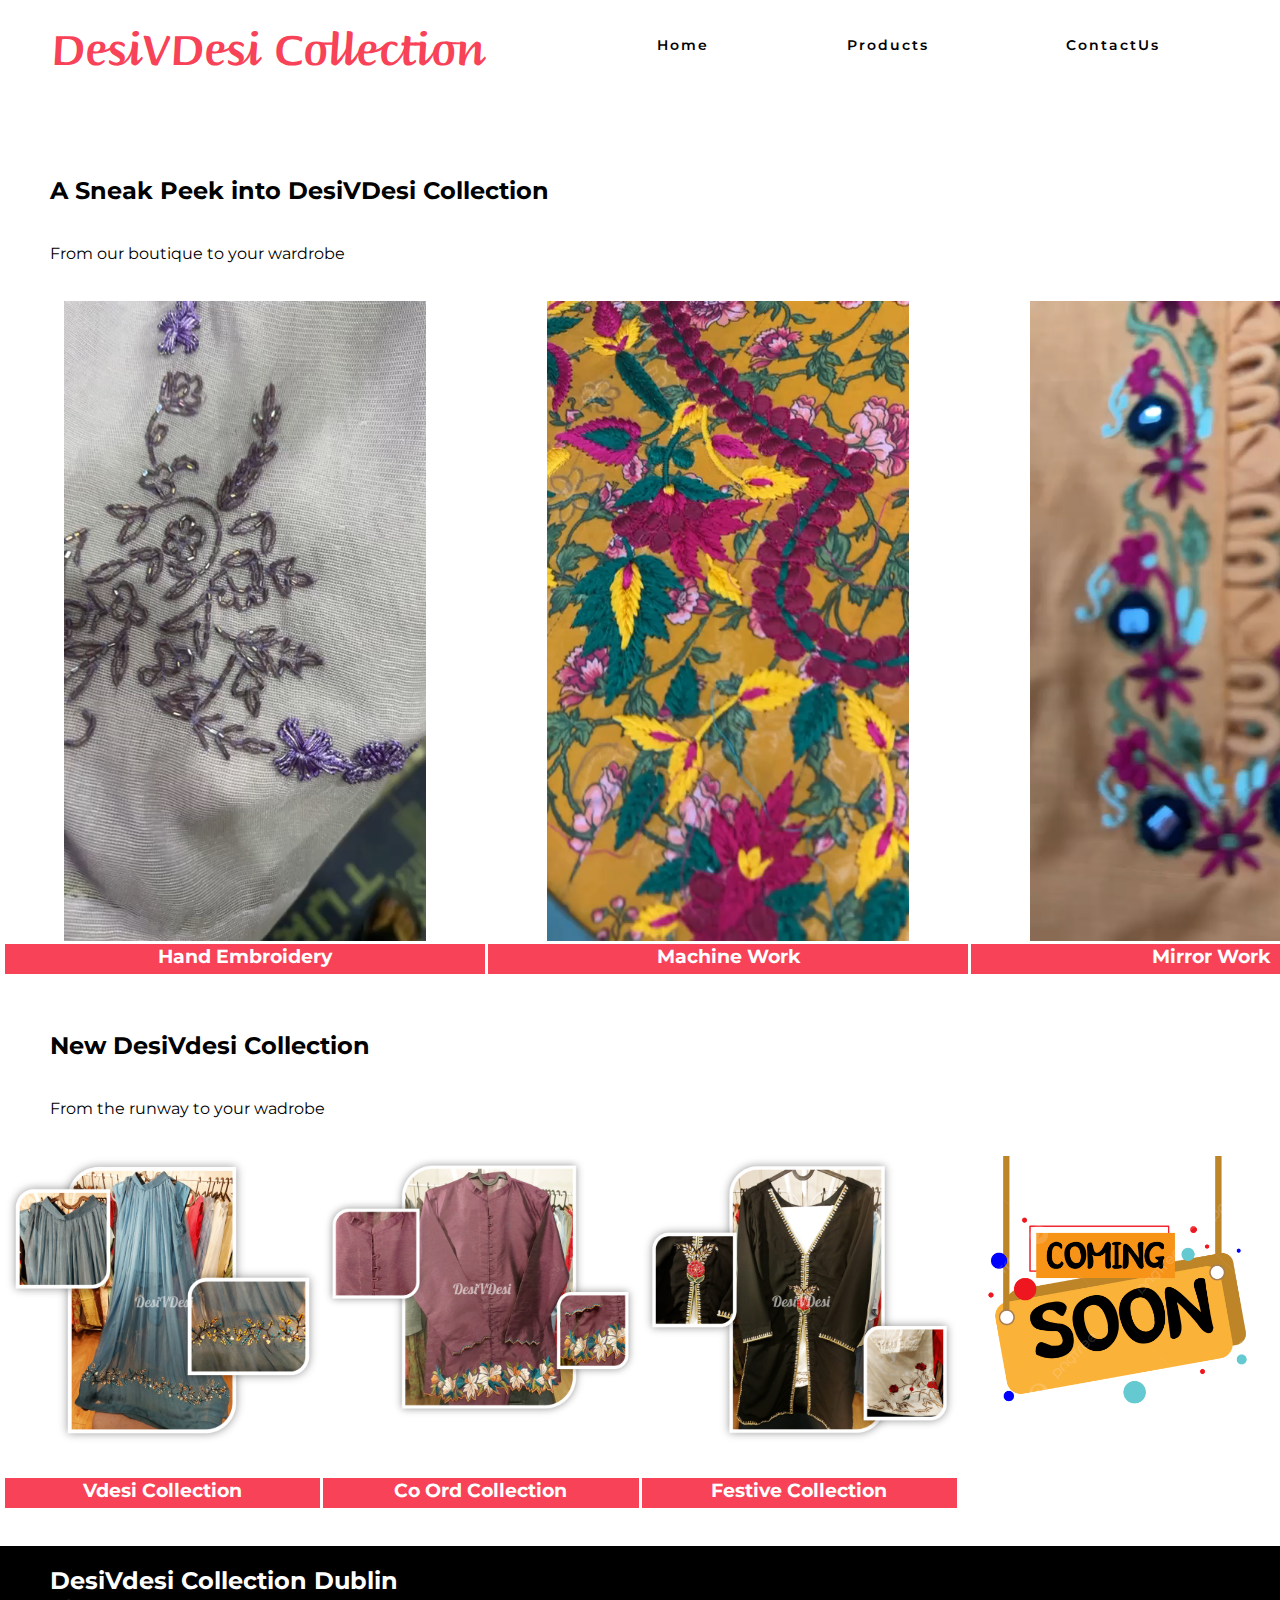
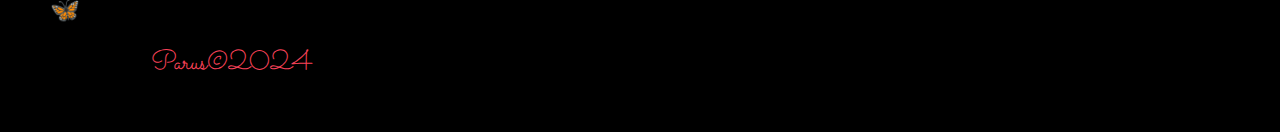
==== index.html @ 999cdb15 "Update index.html" ====
<!DOCTYPE html>
<html lang="en">
<head> 
    <meta charset="UTF-8">
    <meta name="viewport" content="width=device-width, initial-scale=1.0">
    <meta http-equiv="X-UA-Compatible" content="ie=edge">
    <title>Home</title>
    <link href="https://fonts.googleapis.com/css?family=Lora:400,700|Montserrat:300" rel="stylesheet">
    <link href="https://fonts.googleapis.com/css?family=Chivo:300,700|Playfair+Display:700i" rel="stylesheet">
    <link href="https://fonts.googleapis.com/css?family=Beth+Ellen&display=swap" rel="stylesheet">
    <link href="https://fonts.googleapis.com/css?family=Nova+Cut|Nova+Script&display=swap" rel="stylesheet">
    <link rel="stylesheet" href="css/style_index.css">
    <link rel="stylesheet" href="css/merlin.css">
    <link rel="stylesheet" href="css/demo.css">
    <link rel="stylesheet" href="css/nav.css">
    <link rel="stylesheet" href="css/categories.css">
</head> 
<body>  
  <!-- navbar -->
    <nav>
      <div class="logo">
        <h3><a href="mainn.html" class="logo-name">DesiVDesi Collection</a></h3>
      </div>

      <ul class="nav-links">
        <li><a href="index.html">Home</a></li>
        <li><a href="products.html">Products</a></li>
       <!--  <li><a href="categories.html">Categories</a></li> -->
        <li><a href="contact.html">ContactUs</a></li>
       <!-- <li><a href="login.html" id="login">Login</a></li>-->
      </ul>
      <div class="burger">
        <div class="line1"></div>
        <div class="line2"></div>
        <div class="line3"></div>
      </div>
    </nav>
    <!-- navbar -->

    <!-- ALL THE LINKS WILL GO TO categories.html -->
      <div class="index-main-img">
        <a href="mainn.html"><img id="main-index-img" src="images/index-img/cover.png" alt="" srcset=""></a> 
      </div>
      
      <br>
<!-- To be used later
      <div class="index-offers-img">
        <a href="categories.html"><img src="images/index-img/1.png" alt=""></a>
        <a href="categories.html"><img src="images/index-img/2.png" alt=""></a>
        <a href="categories.html"><img src="images/index-img/3.png" alt=""></a>
        <a href="categories.html"><img src="images/index-img/4.png" alt=""></a>
      </div>
-->
      <br><br>
<h2 class="head-of-offer">A Sneak Peek into DesiVDesi Collection</h2><br>
<p class="para-of-offer">From our boutique to your wardrobe</p>
      <br><br>

      <div class="index-grid-img-1">
	<video width="480" height="640" muted onmouseover="this.play()" onmouseout="this.pause();this.currentTime=0;"><source src="images/index-vdos/hand_embroidery.mp4" type="video/mp4"></source></video>
	<video width="480" height="640" muted onmouseover="this.play()" onmouseout="this.pause();this.currentTime=0;"><source src="images/index-vdos/machine_work.mp4" type="video/mp4"></source></video>
	<video width="480" height="640" muted onmouseover="this.play()" onmouseout="this.pause();this.currentTime=0;"><source src="images/index-vdos/Mirror_work.mp4" type="video/mp4"></source></video>
	<video width="480" height="640" muted onmouseover="this.play()" onmouseout="this.pause();this.currentTime=0;"><source src="images/index-vdos/gotta_work.mp4" type="video/mp4"></source></video>
        <!-- <a href="categories.html"><img src="images/index-img/anton-levin-P8prss71psk-unsplash.jpg" alt="" srcset=""></a> -->
        <!-- <a href="categories.html"><img src="images/index-img/bogdan-glisik-2WgOPYJuPsU-unsplash (1).jpg" alt="" srcset=""></a> -->
        <!-- <a href="categories.html"><img src="images/index-img/calvin-lupiya--yPg8cusGD8-unsplash.jpg" alt=""></a> -->
	<!-- <a href="categories.html"><img src="images/index-img/calvin-lupiya--yPg8cusGD8-unsplash.jpg" alt=""></a> -->
        <!--<a href="categories.html">-->
	<h3 class="info-of-img-below">Hand Embroidery</h3>         
        <h3 class="info-of-img-below">Machine Work</h3>
        <h3 class="info-of-img-below">Mirror Work</h3>
	<h3 class="info-of-img-below">Kora Dabka Work</h3>
      </div>

    <!-- ALL THE LINKS WILL GO TO categories.html -->
        
      <br> <br> <br>

      <h2 class="head-of-offer">New DesiVdesi Collection</h2><br>
      <p class="para-of-offer">From the runway to your wadrobe</p>
    
      <br><br>

    <!-- ALL THE LINKS WILL GO TO products.html -->
      <div class="index-grid-img-1">
        <a href="products.html"><img src="images/products-img/women/06edw.png" alt="" width="480" height="640"></a> 
        <a href="products.html"><img src="images/products-img/women/017edw.png" alt=""></a>
        <a href="products.html"><img src="images/products-img/women/023edw.png" alt=""></a>
        <a href="products.html"><img src="images/categories-img/csoon.png" alt="" srcset=""></a>
	<h3 class="info-of-img-below">Vdesi Collection</h3>     
	<h3 class="info-of-img-below">Co Ord Collection</h3>
	<h3 class="info-of-img-below">Festive Collection</h3>    
    </div>
<!-- To be used later
      <h2 class="head-of-offer">STYLES TO STEAL</h2><br>
      <p class="para-of-offer">Inspired by influencer</p>

      <br><br>

      <div class="index-grid-img-3">
        <a href="products.html"><img src="images/index-img/girl1.png" alt=""></a>
        <a href="products.html"><img src="images/index-img/girl2.png" alt="" srcset=""></a>
        <a href="products.html"><img src="images/index-img/girl3.png" alt=""></a>
        <a href="products.html"><img src="images/index-img/girl4.png" alt="" srcset=""></a>
    </div>
-->
    <!-- ALL THE LINKS WILL GO TO products.html -->

      <br><br>

    <!-- FOOTER -->
    <div class="footer-container">
      <div class="footer-1">
        <a href="index.html"><h2>DesiVdesi Collection Dublin🦋</h2></a>
        <!-- To be used later
	<br>
        <p><b>ONLINE SHOPPING</b></p>
          <h6>
            Women <br><br>
            Kids <br><br>
            DesiVdesi Exclusive<br><br>
          </h6>
      </div>

      <div class="footer-2">
        <p><b>USEFUL LINKS</b></p>
        <h6>
          Contact Us<br><br>
          FAQ<br><br>
          T&C<br><br>
          Blog<br><br>
          Privacy Policy<br><br>
        </h6>
      </div>

      <div class="footer-3">
        <p><b>100% Original</b> guarantee</p>
          <h6>
            for all products at merlinfashion.com
          </h6>
        <p><b>Return within 30days</b> of</p>
          <h6>
            receiving you order
          </h6>
        <p><b>Get free delivery</b> for every</p>
          <h6>
            order above Rs.999
          </h6>
        <br><br>
      </div>
      
    </div>
-->
    <p class="copy-right"><a href="index.html">Parus</a>&copy;2024</p>
    <br>
  <!-- FOOTER -->

  <script type="text/javascript" src="js/nav.js"></script>
  </body>
</html>
---- css/style_index.css ----
@import url('https://fonts.googleapis.com/css?family=Oswald|Sacramento&display=swap');
@import url('https://fonts.googleapis.com/css?family=Codystar|Josefin+Slab&display=swap');
@import url('https://fonts.googleapis.com/css2?family=Pacifico&display=swap');
@import url('https://fonts.googleapis.com/css2?family=Briem+Hand:wght@100..900&family=Pacifico&display=swap'); 
*{
    margin:0;
    padding:0;
    box-sizing:border-box;
}

a {
    outline: 0;
    }

body{
    font-family: 'Montserrat', sans-serif;
}
img{
    max-width: 100%;
    height: auto;
    
}
.head-of-offer, .para-of-offer{
    color:black
}
.index-main-img{
    padding-top:50px;
    display: flex;
    flex-wrap: wrap;
}

@media only screen and (max-width:748px){
    .index-main-img{
        padding-top:116px;
        display: flex;
        flex-wrap: wrap;
    }
} 
@media screen and (min-width:300px){
    .index-main-img{
        padding-top:70px;
        display: flex;
        flex-wrap: wrap;
    }
} 
@media screen and (min-width:200px){
    .index-main-img{
        padding-top:100px;
        display: flex;
        flex-wrap: wrap;
    }
} 
.index-offers-img{
    display:grid;
    grid-template-columns: repeat(4,1fr);
    grid-gap:10px;
    margin-top:10px;
    margin-bottom: 10px;
    margin-left:10px;
    margin-right: 10px;
}
.index-grid-img-1{
    display:grid;
    grid-template-columns: 1fr 1fr 1fr 1fr;
    grid-gap:3px;
    margin-left:5px;
    margin-right: 5px;
}

.info-of-img-below{
    text-align:center;
    color:#ffffff;
    background-color: #f84258; 
    height:30px;
    padding-top:1px;
}
@media screen and (max-width:750px){
    .info-of-img-below{
        font-size:12px;
    }
}
@media screen and (max-width:712px){
    .info-of-img-below{
        font-size:9px;
    }
}
.index-grid-img-2{
    display: grid;
    grid-template-columns: 1fr 1fr 1fr;
    grid-gap:20px;
    margin-left:20px;
    margin-right: 20px;
    
}

.index-grid-img-2 img:nth-child(3){
    width:273px;
    object-fit:cover;
}
.index-grid-img-2 img:nth-child(1){
    width:800px;
    object-fit:cover;
}
.index-grid-img-2 img:nth-child(4){
    width:372px;
    object-fit:cover;
}
.index-grid-img-2 img:nth-child(2){
    width:273px;
    object-fit:cover;
}
.index-grid-img-2 img:nth-child(5){
    width:275px;
    object-fit:cover;
}
.index-grid-img-2 img:nth-child(6){
    width:275px;
    object-fit:cover;
}
.head-of-offer{
    padding-left:50px;
}
.para-of-offer{
    padding-left:50px;
}
@media screen and (max-width:400px){
    .head-of-offer{
        font-size: 16px;
    }
    .para-of-offer{
        font-size:11px;
    }  
}
.index-grid-img-3{
    display: grid;
    grid-template-columns: repeat(4,1fr);
    grid-row-start: 1;
    grid-row-end: 3;
    grid-gap: 20px;
    margin-left:20px;
}
@media screen and (max-width:1130px){
    .index-grid-img-3{
      padding-left:30px;
      padding-right:30px;
    }
  }

.img-enlarge img:hover{
	width:auto;
	height:auto;
	position:absolute;
	opacity:1;
	border;2px solid #000;
	box-shadow:5px 5px rgba(0,0,0,0.5);
}

.footer-container{
    align-content: center;
    display:grid;
    grid-template-columns: 1fr 1fr 1fr ;
    grid-gap: 20px;
    background-color: black;
    object-fit: cover;
    padding-bottom:30px;
}
.footer-container .footer-1, .footer-2, .footer-3, h5,h4,h2,h3,h6,p{
    color:white;
}

.footer-container .footer-1 h2,p,h5,h6{
    padding-left:50px;
    padding-top:20px  
}

.footer-container .footer-2,.footer-3{
    padding-top:70px;
}
.copy-right{
    font-family: 'Sacramento', cursive;
    text-align: center;
    color:#f84258; 
    font-size:27px;
}
.copy-right a{
    color:#f84258; 
}
@media  screen and (max-width:593px){
    .footer-container .footer-1 h2,p,h5,h6{
        padding-left:10px;
    }

     .copy-right {
        font-size:19px;
    }
}
---- css/merlin.css ----
.merlin-grids1,.merlin-grids2{
    padding-left: 40px;
    display:grid;
    grid-template-columns: repeat(3,1fr);
    
}
.merlin-grids2{
    padding-right:40px;
    grid-gap:10px;
}

.merlin-grids1{
    padding-top: 10px;
    padding-right:30px;
    grid-gap:20px;
}
.merlin-grids2 img:nth-child(2){
    padding-top: 70px;
}

@media screen and (max-width:452px){
    .merlin-grids2 img:nth-child(2){
        padding-top: 20px;
    }
}
@media screen and (max-width:780px) and (min-width:1014px){
    .merlin-grids1{
        padding-top: 160px;
    }
}
@media screen and (max-width:1280px){
    .merlin-grids1, .merlin-grids2{
        padding-left: 30px;
        padding-right: 30px;
    }
}
---- css/nav.css ----
nav{
    display:flex;
    justify-content: space-around;
    align-items:center;
    min-height:10vh;
    background-color: #ffffff;
    position: fixed;
    width: 100%;
    top:0;
    
}
a{
    text-decoration: none;
}
nav a{
    color:black;
}
nav a:hover{
    color:#f84258;
    text-decoration: none;

}
#login{
    color:#f84258;
}
.logo h3{
    font-family: 'Briem Hand', cursive;
    font-weight: 500;
    text-align: center;
    font-size:45px;
}
.logo-name{
     color:#f84258;
}
.logo-name:hover{
    color:#f84258;
    text-decoration: none;
}

.nav-links{
    display:flex;
    list-style: none;
    width:50%;
    justify-content: space-around;
    letter-spacing: 2px;
    font-weight: 600;
    font-size:14px;
    font-family: 'Montserrat', sans-serif;
}
.burger div{
    background-color:#f84258;
    width:25px;
    height:3px;
    margin:5px;
    transition: all 0.3s ease;
}

.burger{
    display:none;
    cursor: pointer;
}

@media screen and (max-width:1024px){
    .nav-links{
        width:80%;
    }

}

@media screen and (max-width:768px){
    body{
        overflow-x: hidden;
    }
    .nav-links{
       position:absolute;
       right:0px;
       height:90vh;
       top:10vh;
       background-color: #232323;
       display:flex;
       flex-direction: column;
       align-items: center;
       width:60%;
       transform:translateX(100%);
       transition: transform 0.5s ease-in;
    }
    .nav-links li{
        opacity: 0;
    }
    .burger{
        display: block;
    }
    nav a{
        color:rgb(231, 216, 216);
    }
    nav a:hover{
        color:#f7f7f7;
        text-decoration: none;
    
    }
}
.nav-active{
    transform: translateX(0%);
}

@keyframes navLinkFade{
    from{
        opacity: 0;
        transform: translateX(50px);
    }
    to{
        opacity: 1;
        transform: translateX(0px);
    }
}

.toggle .line1{
    transform: rotate(-45deg) translate(-5px,6px);
}
.toggle .line2{
    opacity:0;
}
.toggle .line3{
    transform: rotate(45deg) translate(-5px,-6px);
}
---- css/categories.css ----
*{
    margin:0;
    padding:0;
    box-sizing: border-box;
}
.product-img{
    display: grid;
    grid-template-columns: repeat(1,auto-fill(1160px,1fr));
}
h1{
    padding-top: 110px;
    margin:20px;
    text-align: center;
}
hr{
    
    max-width: 200px;
    border:1px solid #caa529;
}
#name-fashion{
    color:#f84258;
}
.trends-header, .main-head-of-color-gold{
    color:#caa529;
}
.trends-categories, .for-her, .for-him{
    display:grid;
    padding-left:50px;
}
.trends-categories{
    grid-template-columns: repeat(3,1fr);
}
.for-her{
    grid-template-columns: repeat(2,1fr);
}
.for-him{
    grid-template-columns: repeat(5,1fr);
}
@media screen and (max-width:984px){
    .trends-categories, .for-her, .for-him{
        padding-right:20px;
        padding-left:20px;
    }
}
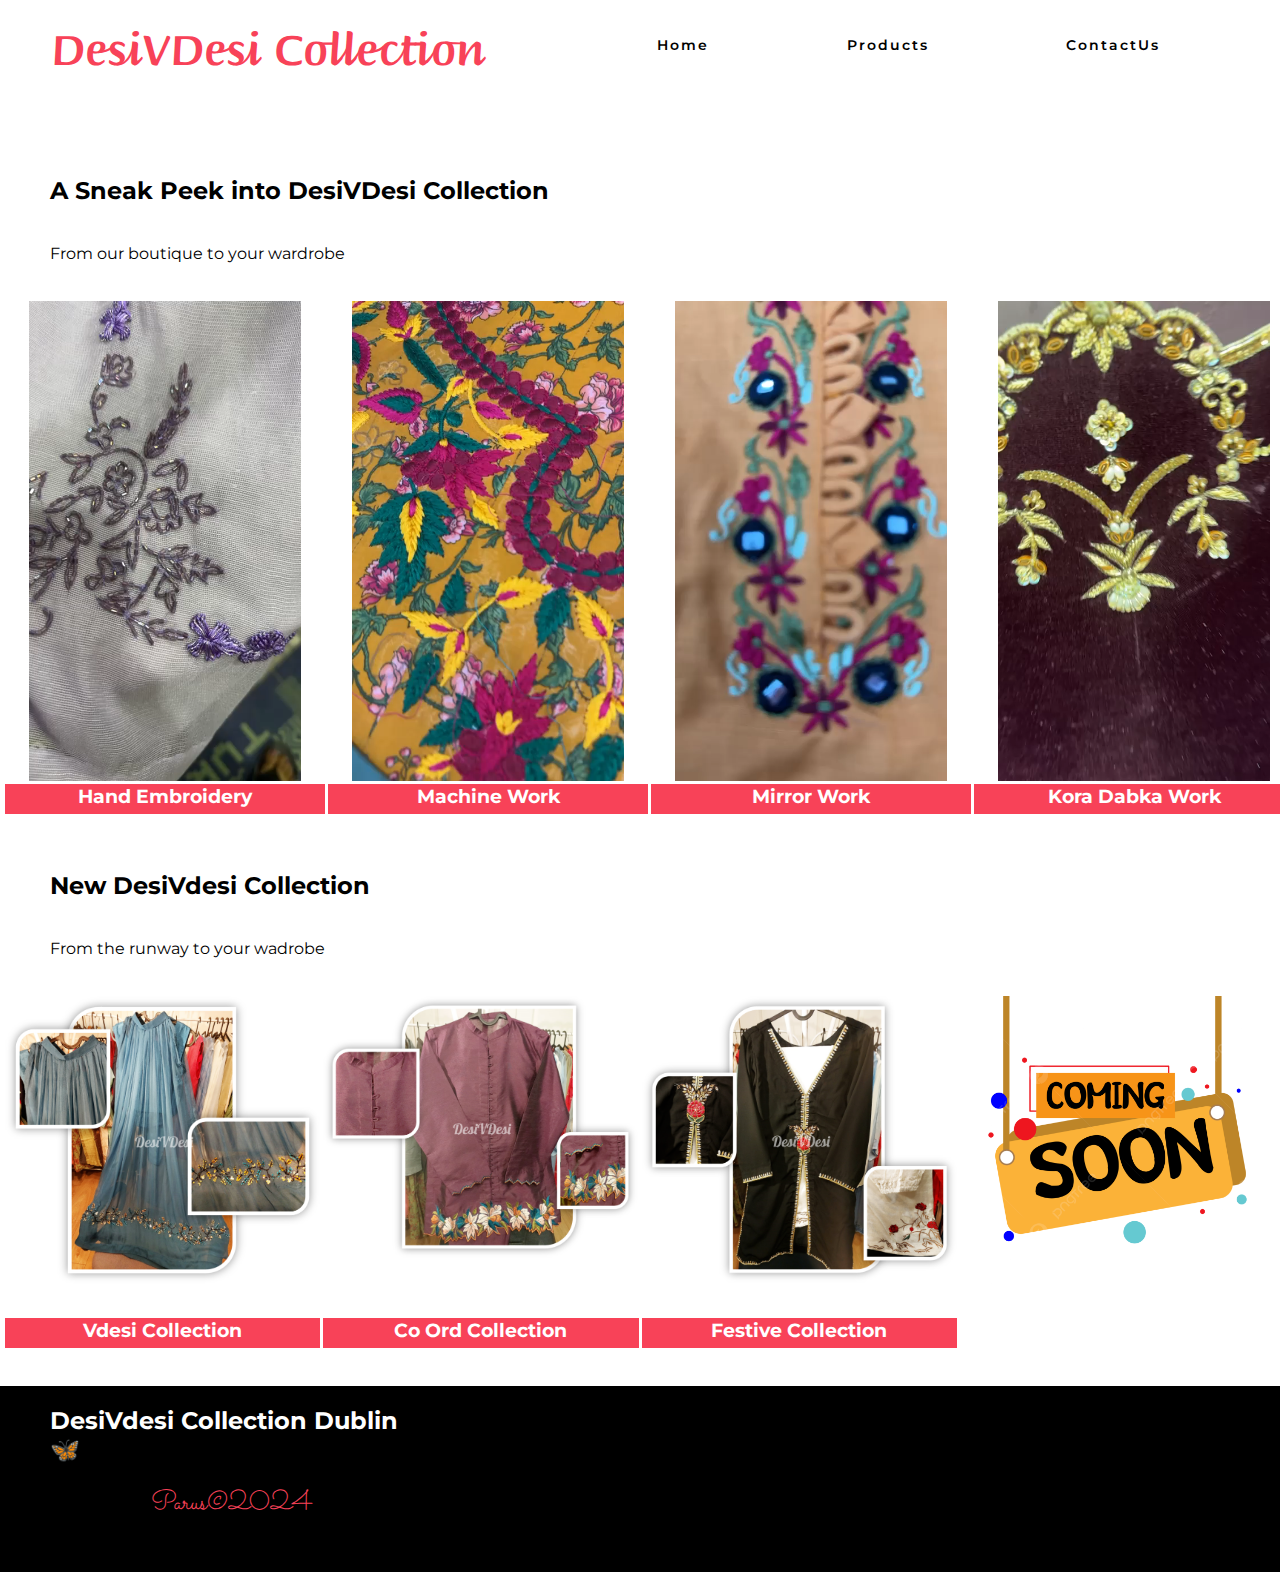
==== commit 37c01999: "Update index.html" ====
--- a/index.html
+++ b/index.html
@@ -57,10 +57,10 @@
       <br><br>
 
       <div class="index-grid-img-1">
-	<video width="480" height="640" muted onmouseover="this.play()" onmouseout="this.pause();this.currentTime=0;"><source src="images/index-vdos/hand_embroidery.mp4" type="video/mp4"></source></video>
-	<video width="480" height="640" muted onmouseover="this.play()" onmouseout="this.pause();this.currentTime=0;"><source src="images/index-vdos/machine_work.mp4" type="video/mp4"></source></video>
-	<video width="480" height="640" muted onmouseover="this.play()" onmouseout="this.pause();this.currentTime=0;"><source src="images/index-vdos/Mirror_work.mp4" type="video/mp4"></source></video>
-	<video width="480" height="640" muted onmouseover="this.play()" onmouseout="this.pause();this.currentTime=0;"><source src="images/index-vdos/gotta_work.mp4" type="video/mp4"></source></video>
+	<video width="320" height="480" muted onmouseover="this.play()" onmouseout="this.pause();this.currentTime=0;"><source src="images/index-vdos/hand_embroidery.mp4" type="video/mp4"></source></video>
+	<video width="320" height="480" muted onmouseover="this.play()" onmouseout="this.pause();this.currentTime=0;"><source src="images/index-vdos/machine_work.mp4" type="video/mp4"></source></video>
+	<video width="320" height="480" muted onmouseover="this.play()" onmouseout="this.pause();this.currentTime=0;"><source src="images/index-vdos/Mirror_work.mp4" type="video/mp4"></source></video>
+	<video width="320" height="480" muted onmouseover="this.play()" onmouseout="this.pause();this.currentTime=0;"><source src="images/index-vdos/gotta_work.mp4" type="video/mp4"></source></video>
         <!-- <a href="categories.html"><img src="images/index-img/anton-levin-P8prss71psk-unsplash.jpg" alt="" srcset=""></a> -->
         <!-- <a href="categories.html"><img src="images/index-img/bogdan-glisik-2WgOPYJuPsU-unsplash (1).jpg" alt="" srcset=""></a> -->
         <!-- <a href="categories.html"><img src="images/index-img/calvin-lupiya--yPg8cusGD8-unsplash.jpg" alt=""></a> -->
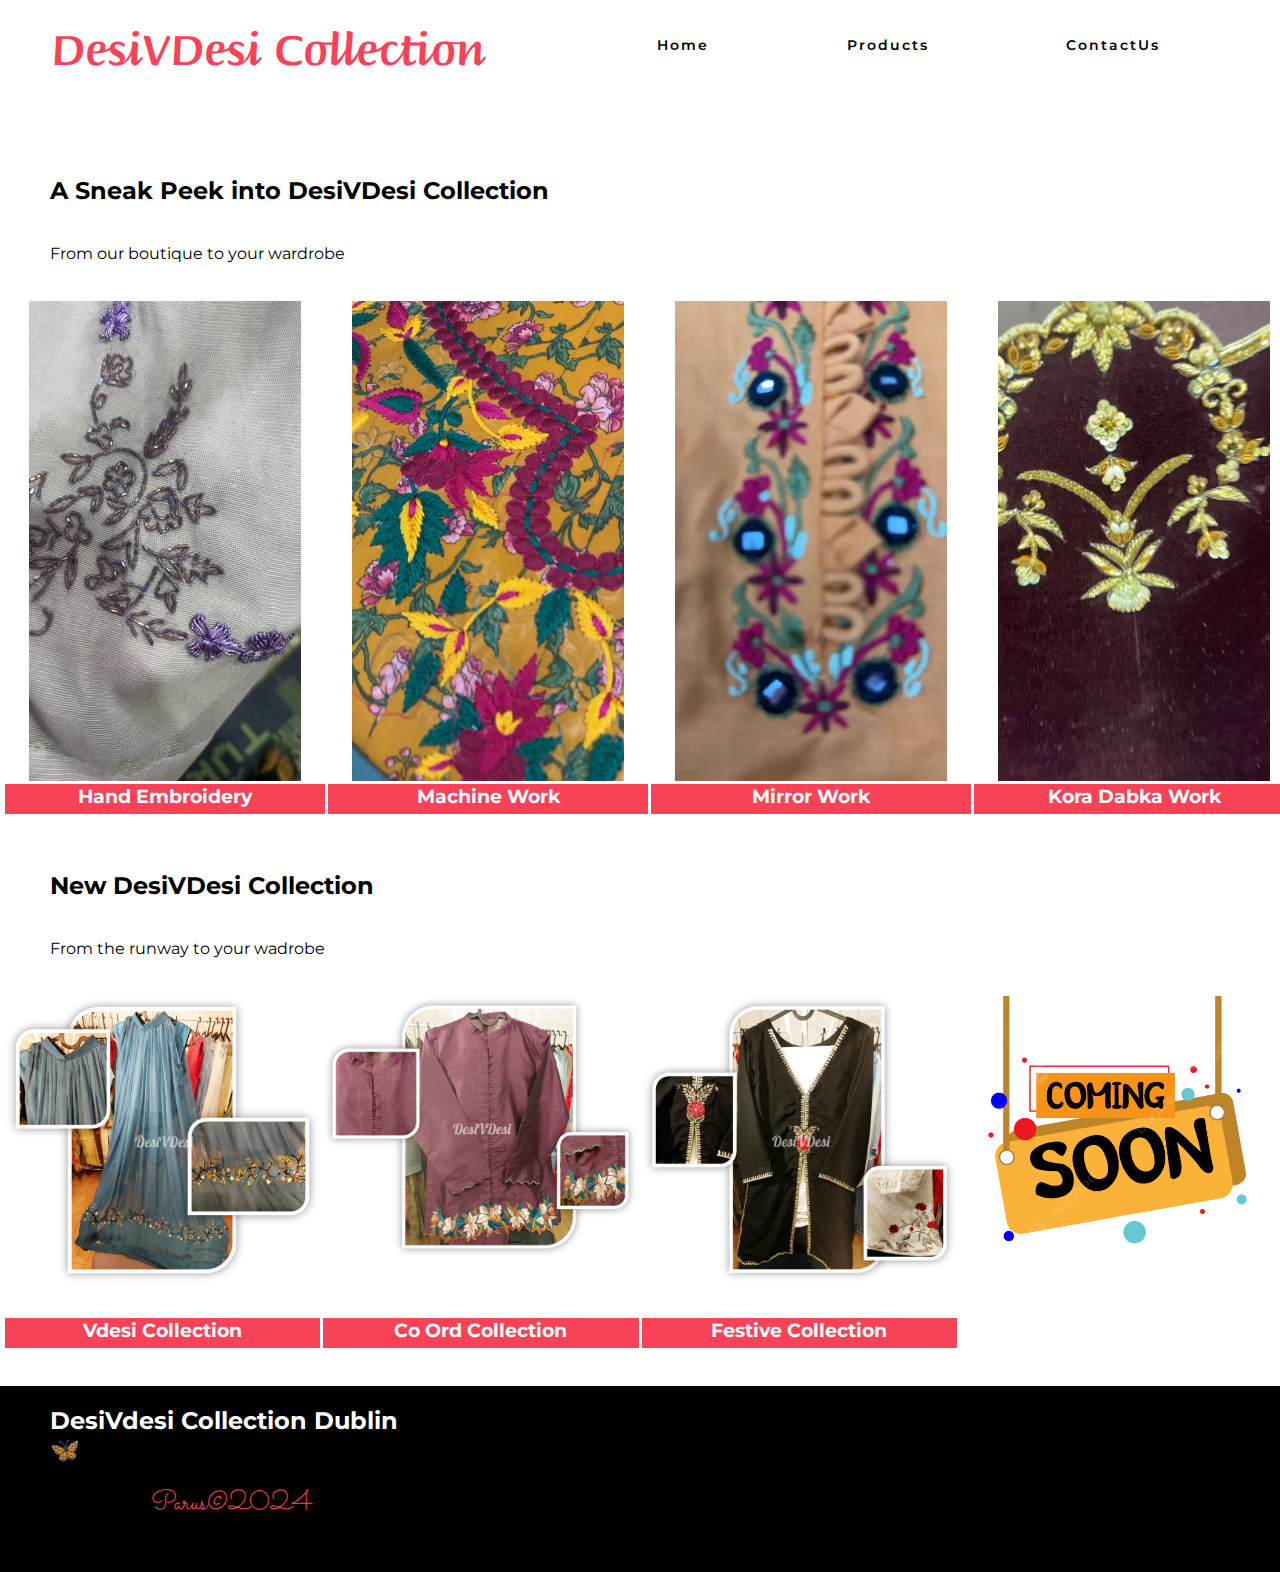
==== commit 824cfab7: "Update index.html" ====
--- a/index.html
+++ b/index.html
@@ -76,7 +76,7 @@
         
       <br> <br> <br>
 
-      <h2 class="head-of-offer">New DesiVdesi Collection</h2><br>
+      <h2 class="head-of-offer">New DesiVDesi Collection</h2><br>
       <p class="para-of-offer">From the runway to your wadrobe</p>
     
       <br><br>
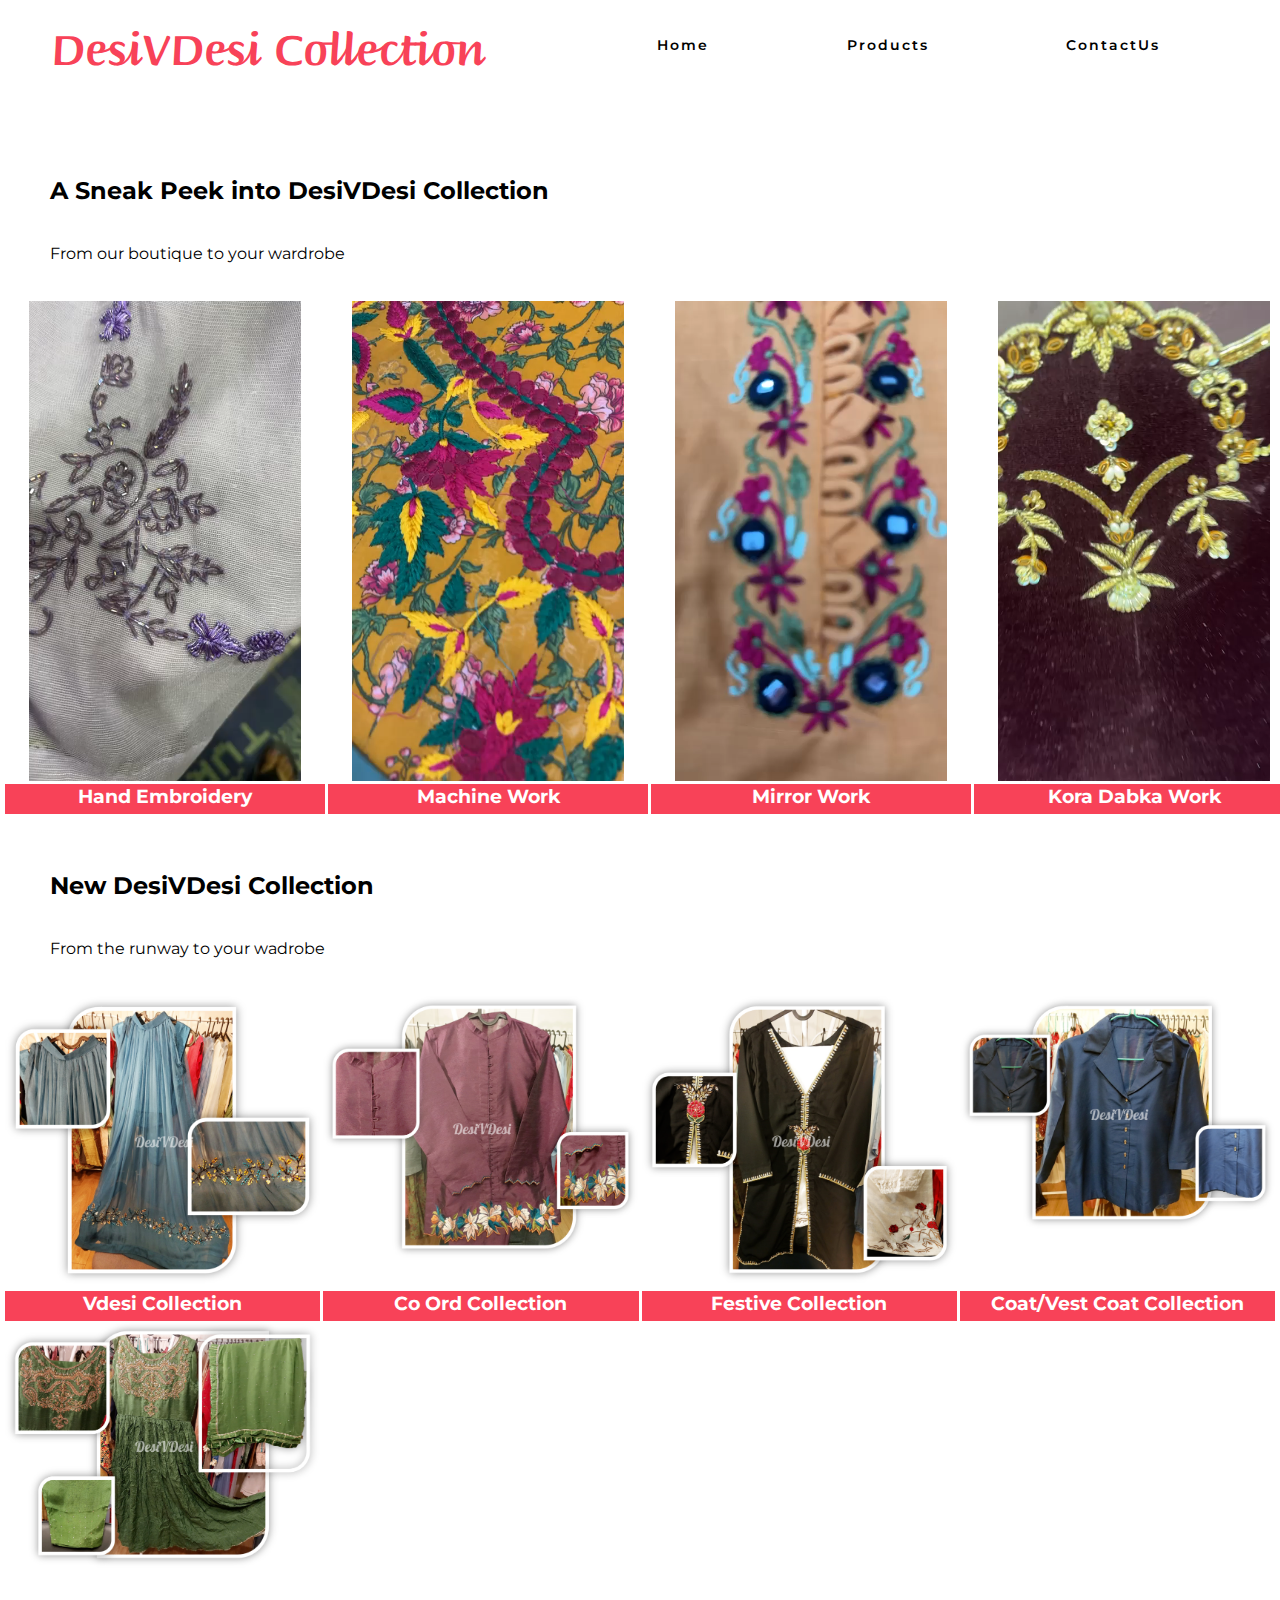
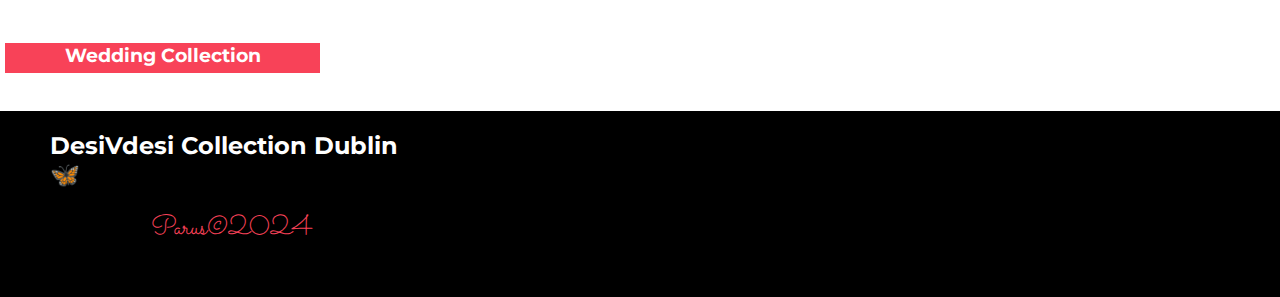
==== commit 4db439ff: "Website update" ====
--- a/index.html
+++ b/index.html
@@ -86,10 +86,21 @@
         <a href="products.html"><img src="images/products-img/women/06edw.png" alt="" width="480" height="640"></a> 
         <a href="products.html"><img src="images/products-img/women/017edw.png" alt=""></a>
         <a href="products.html"><img src="images/products-img/women/023edw.png" alt=""></a>
-        <a href="products.html"><img src="images/categories-img/csoon.png" alt="" srcset=""></a>
+        <a href="products.html"><img src="images/products-img/women/034edw.png" alt="" srcset=""></a>
 	<h3 class="info-of-img-below">Vdesi Collection</h3>     
 	<h3 class="info-of-img-below">Co Ord Collection</h3>
 	<h3 class="info-of-img-below">Festive Collection</h3>    
+	<h3 class="info-of-img-below">Coat/Vest Coat Collection</h3>  
+    </div>
+
+	<!-- ALL THE LINKS WILL GO TO products.html -->
+      <div class="index-grid-img-1">
+        <a href="products.html"><img src="images/products-img/women/043edw.png" alt="" width="480" height="640"></a> 
+	<a href="products.html"><img src="images/categories-img/blank.png" alt=""></a>
+	<a href="products.html"><img src="images/categories-img/blank.png" alt=""></a>
+	<a href="products.html"><img src="images/categories-img/blank.png" alt="" srcset=""></a>
+
+	<h3 class="info-of-img-below">Wedding Collection</h3>      
     </div>
 <!-- To be used later
       <h2 class="head-of-offer">STYLES TO STEAL</h2><br>
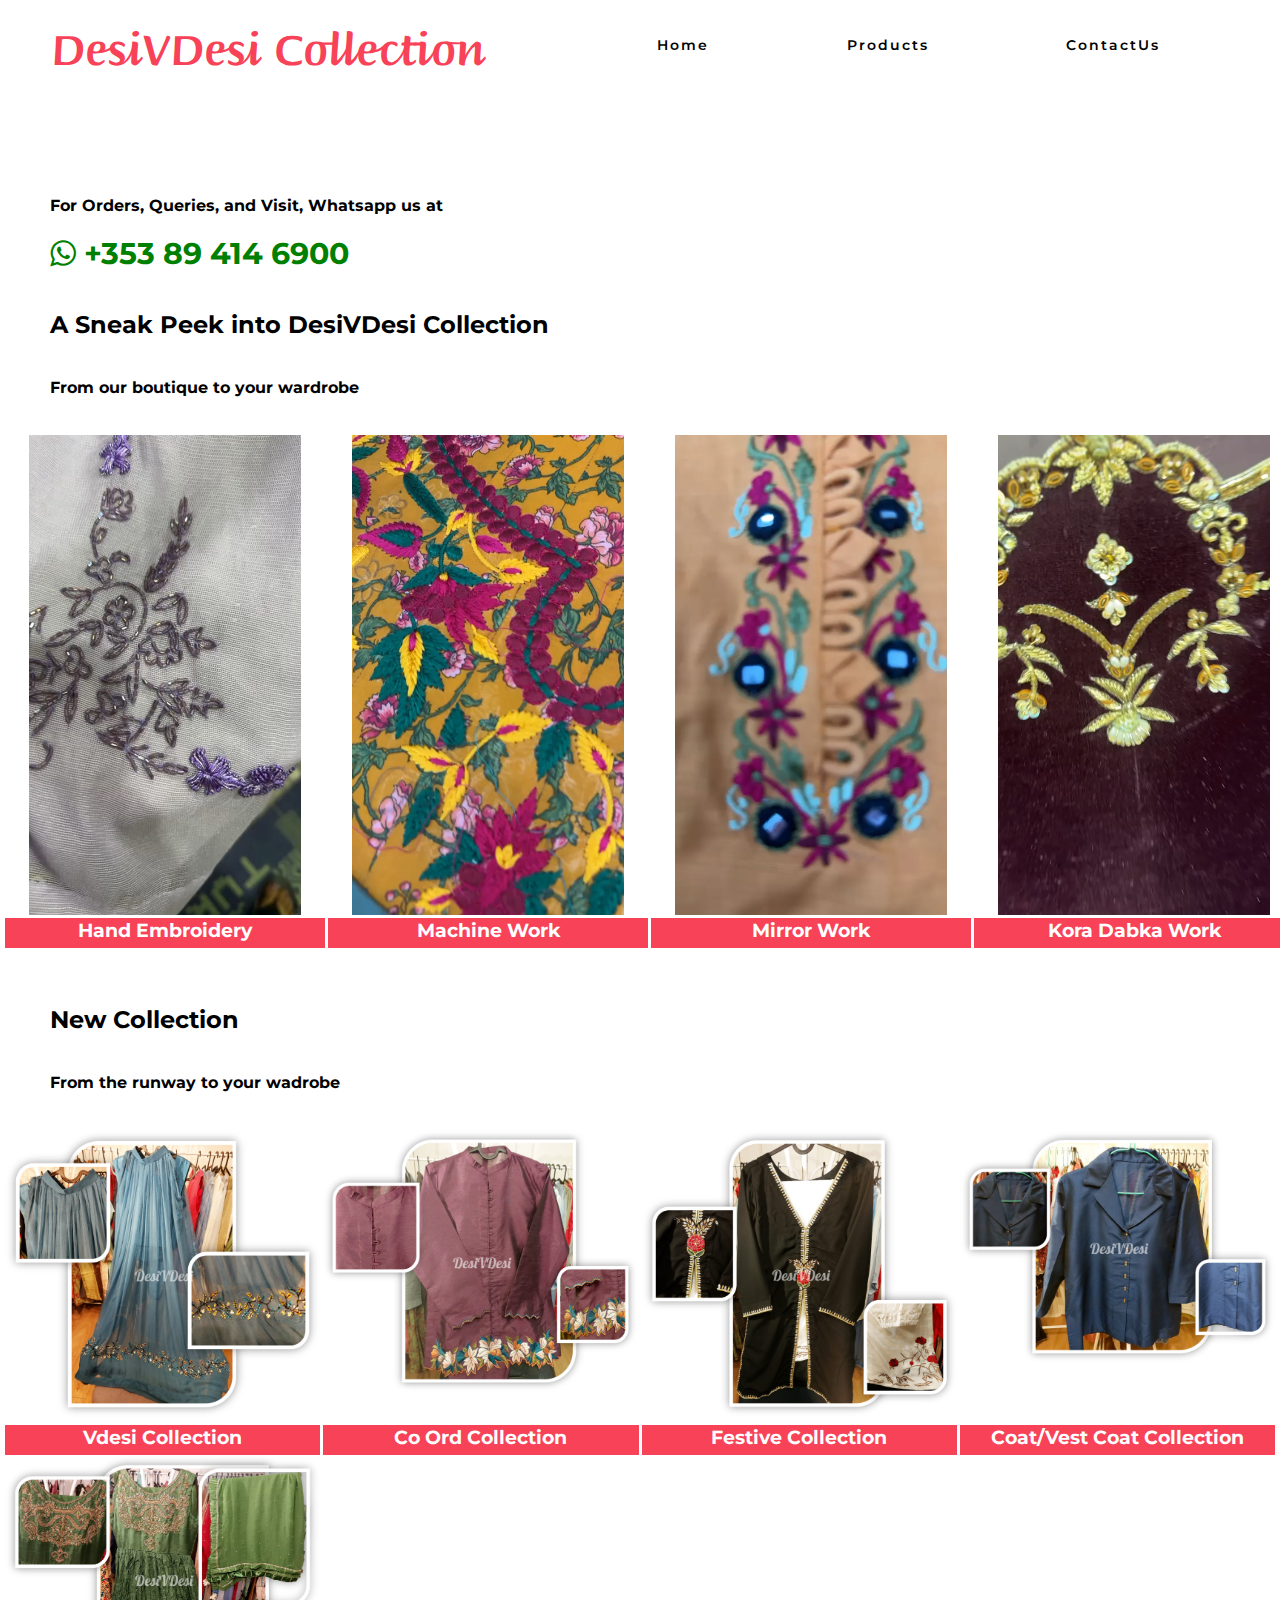
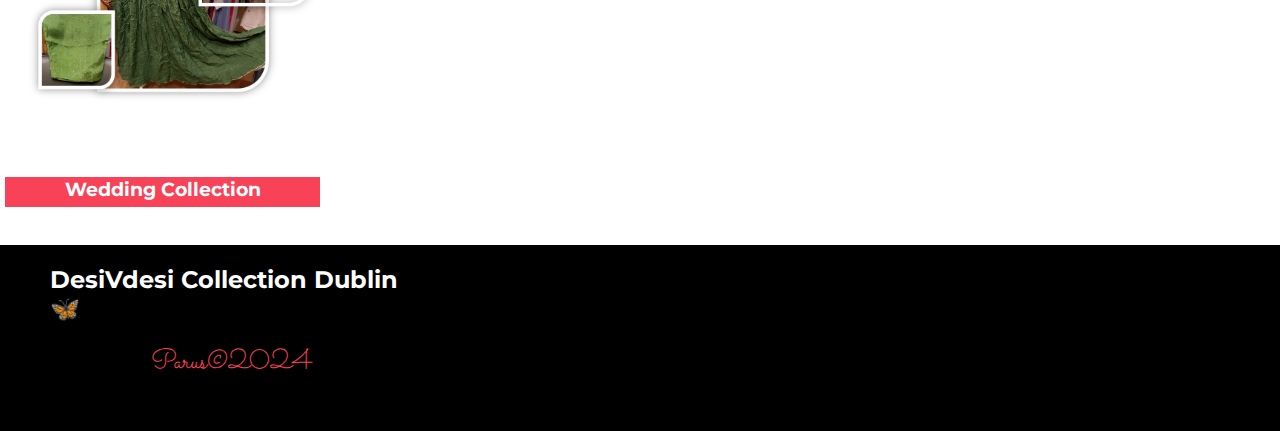
==== commit 8fb481b8: "Update index.html" ====
--- a/index.html
+++ b/index.html
@@ -14,6 +14,7 @@
     <link rel="stylesheet" href="css/demo.css">
     <link rel="stylesheet" href="css/nav.css">
     <link rel="stylesheet" href="css/categories.css">
+    <link rel="stylesheet" href="https://cdnjs.cloudflare.com/ajax/libs/font-awesome/4.7.0/css/font-awesome.min.css">
 </head> 
 <body>  
   <!-- navbar -->
@@ -52,8 +53,12 @@
       </div>
 -->
       <br><br>
+        <p style="color: black"><b> For Orders, Queries, and Visit, Whatsapp us at </b></p>
+	<p style="font-size:30px;color:green"><i class="fa fa-whatsapp"></i><b> +353 89 414 6900 </b> </p>
+
+<br><br>
 <h2 class="head-of-offer">A Sneak Peek into DesiVDesi Collection</h2><br>
-<p class="para-of-offer">From our boutique to your wardrobe</p>
+<p class="para-of-offer"><b>From our boutique to your wardrobe </b></p>
       <br><br>
 
       <div class="index-grid-img-1">
@@ -76,8 +81,8 @@
         
       <br> <br> <br>
 
-      <h2 class="head-of-offer">New DesiVDesi Collection</h2><br>
-      <p class="para-of-offer">From the runway to your wadrobe</p>
+      <h2 class="head-of-offer">New Collection</h2><br>
+      <p class="para-of-offer"><b>From the runway to your wadrobe </b></p>
     
       <br><br>
 
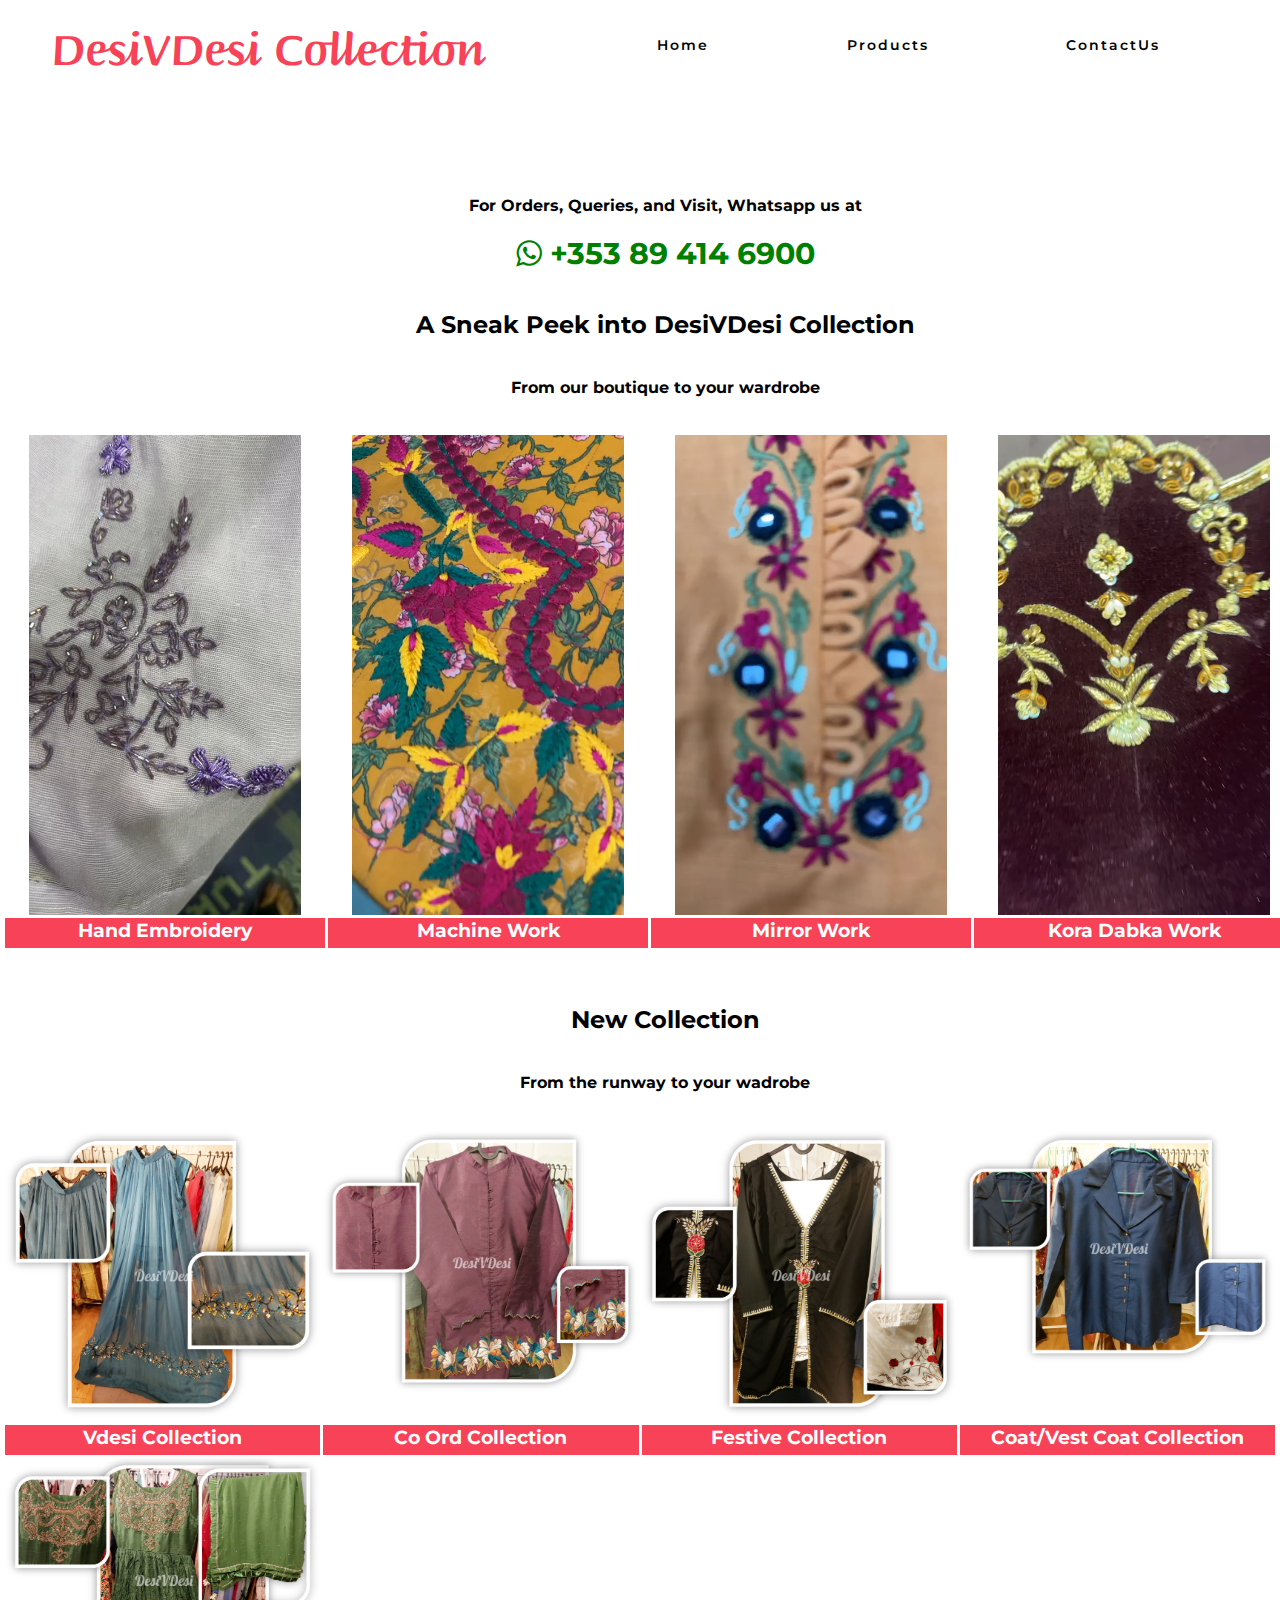
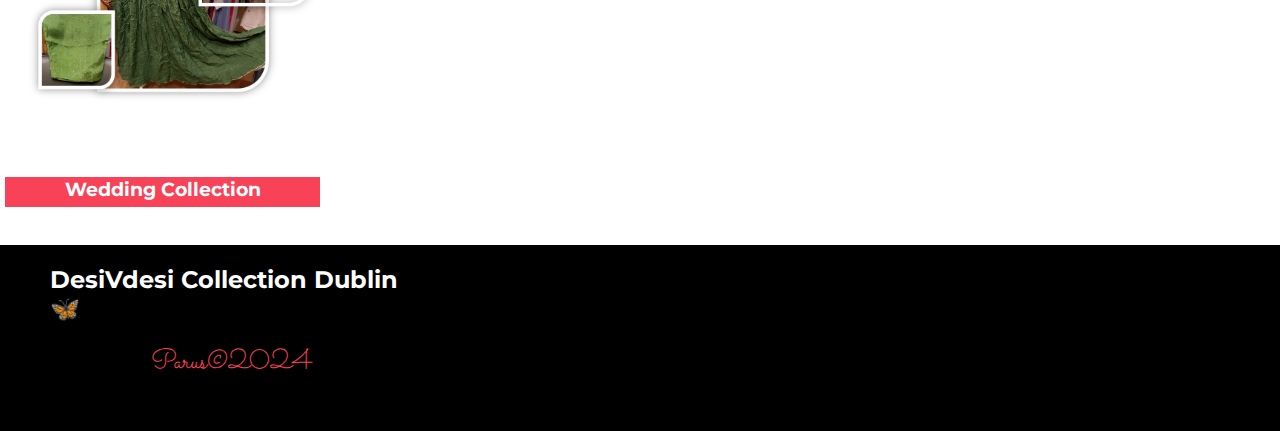
==== commit 3d4efd37: "Update index.html" ====
--- a/index.html
+++ b/index.html
@@ -53,12 +53,14 @@
       </div>
 -->
       <br><br>
+<center>
         <p style="color: black"><b> For Orders, Queries, and Visit, Whatsapp us at </b></p>
 	<p style="font-size:30px;color:green"><i class="fa fa-whatsapp"></i><b> +353 89 414 6900 </b> </p>
 
 <br><br>
 <h2 class="head-of-offer">A Sneak Peek into DesiVDesi Collection</h2><br>
 <p class="para-of-offer"><b>From our boutique to your wardrobe </b></p>
+</center>
       <br><br>
 
       <div class="index-grid-img-1">
@@ -80,10 +82,11 @@
     <!-- ALL THE LINKS WILL GO TO categories.html -->
         
       <br> <br> <br>
+	<center>
 
       <h2 class="head-of-offer">New Collection</h2><br>
       <p class="para-of-offer"><b>From the runway to your wadrobe </b></p>
-    
+    </center>
       <br><br>
 
     <!-- ALL THE LINKS WILL GO TO products.html -->
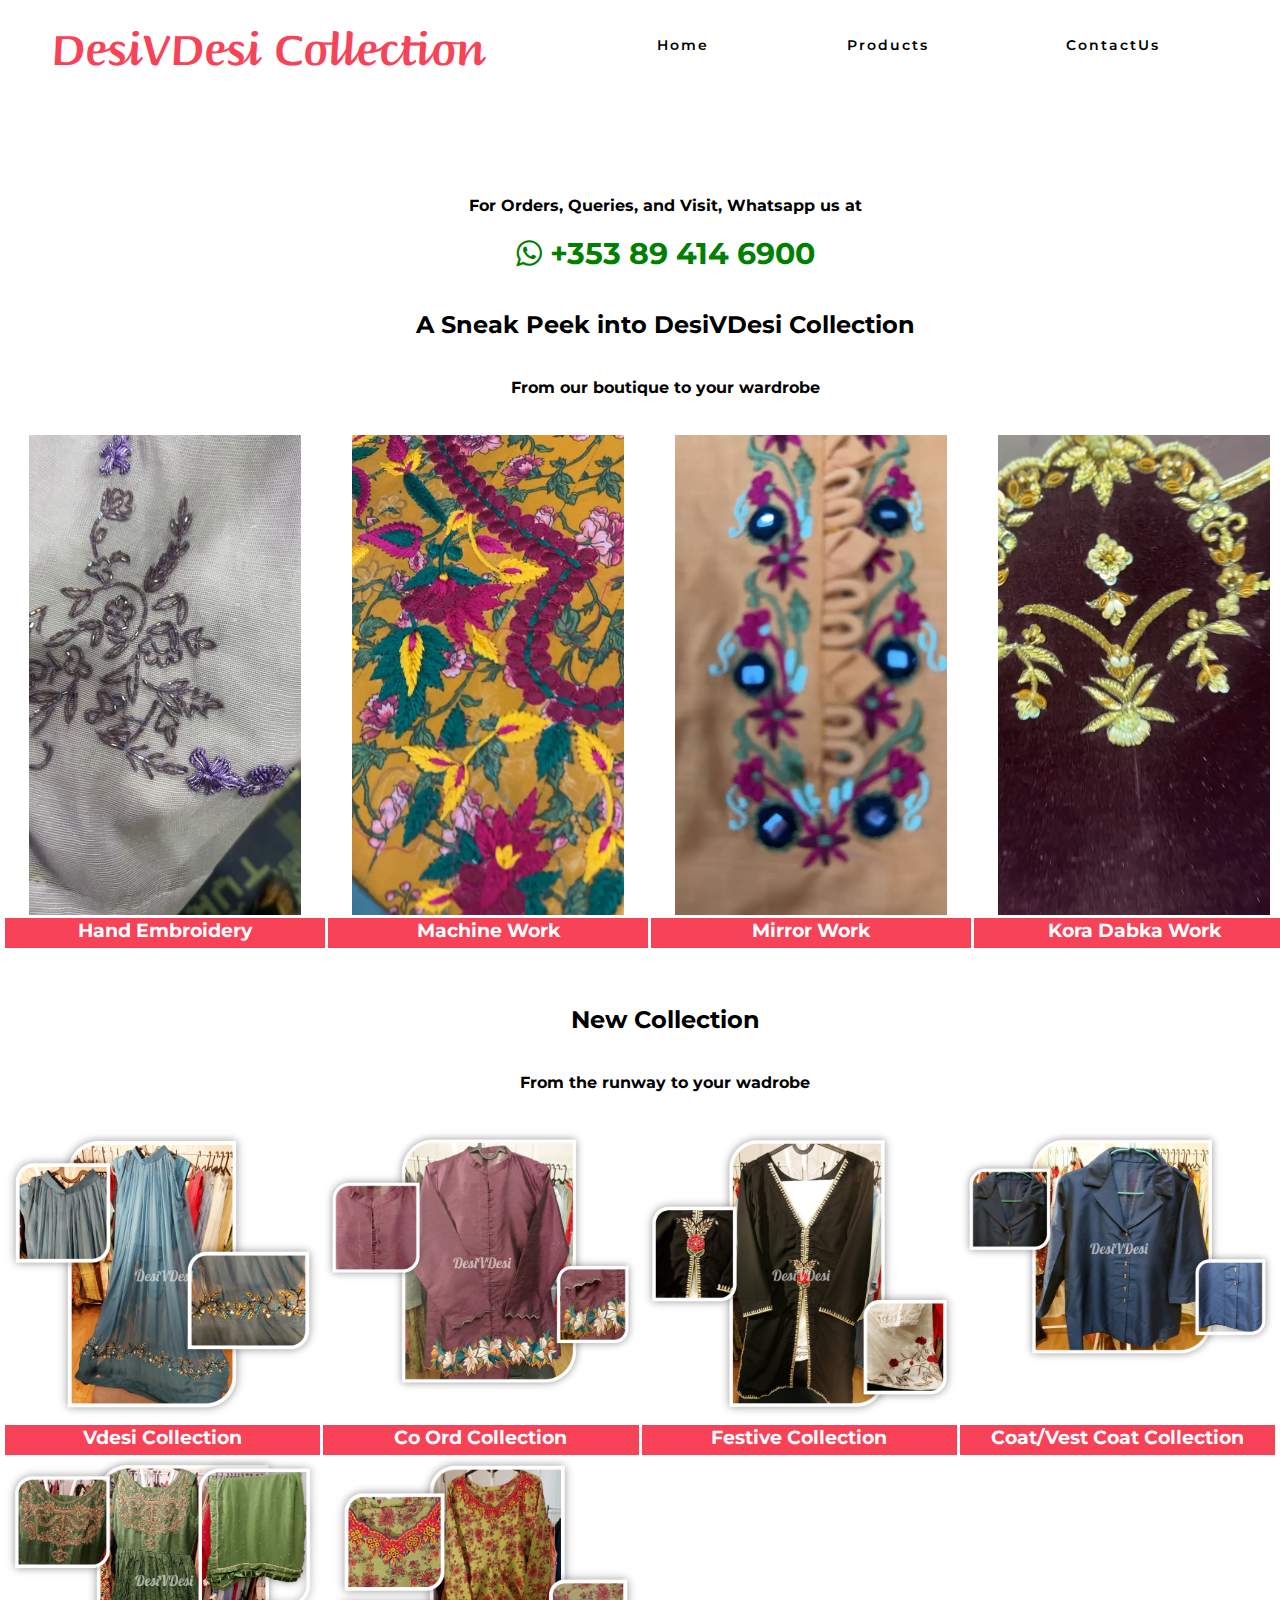
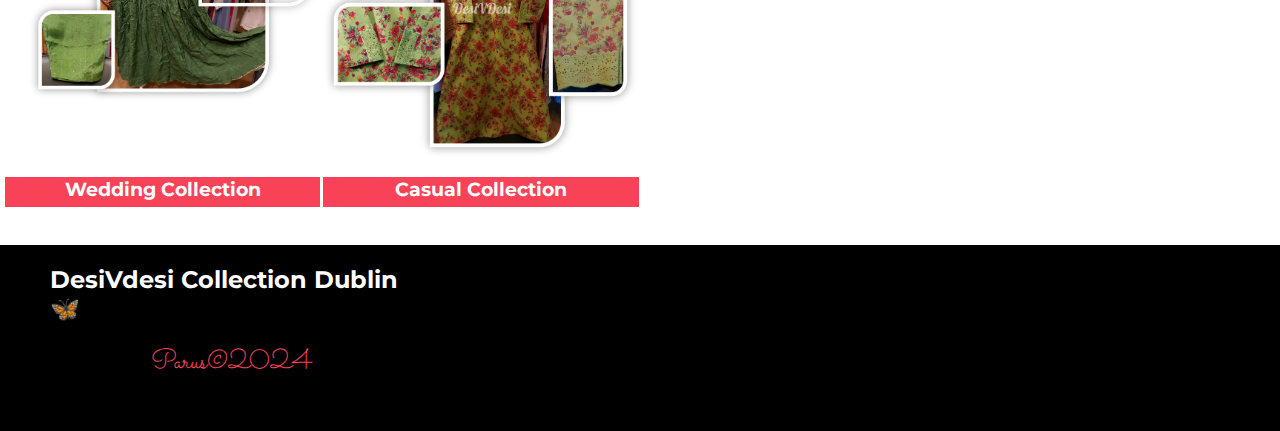
==== commit 9d273156: "Final Update" ====
--- a/index.html
+++ b/index.html
@@ -55,6 +55,7 @@
       <br><br>
 <center>
         <p style="color: black"><b> For Orders, Queries, and Visit, Whatsapp us at </b></p>
+	
 	<p style="font-size:30px;color:green"><i class="fa fa-whatsapp"></i><b> +353 89 414 6900 </b> </p>
 
 <br><br>
@@ -104,11 +105,12 @@
 	<!-- ALL THE LINKS WILL GO TO products.html -->
       <div class="index-grid-img-1">
         <a href="products.html"><img src="images/products-img/women/043edw.png" alt="" width="480" height="640"></a> 
-	<a href="products.html"><img src="images/categories-img/blank.png" alt=""></a>
+	<a href="products.html"><img src="images/products-img/women/052edw.png" alt=""></a>
 	<a href="products.html"><img src="images/categories-img/blank.png" alt=""></a>
 	<a href="products.html"><img src="images/categories-img/blank.png" alt="" srcset=""></a>
 
 	<h3 class="info-of-img-below">Wedding Collection</h3>      
+	<h3 class="info-of-img-below">Casual Collection</h3>  
     </div>
 <!-- To be used later
       <h2 class="head-of-offer">STYLES TO STEAL</h2><br>
